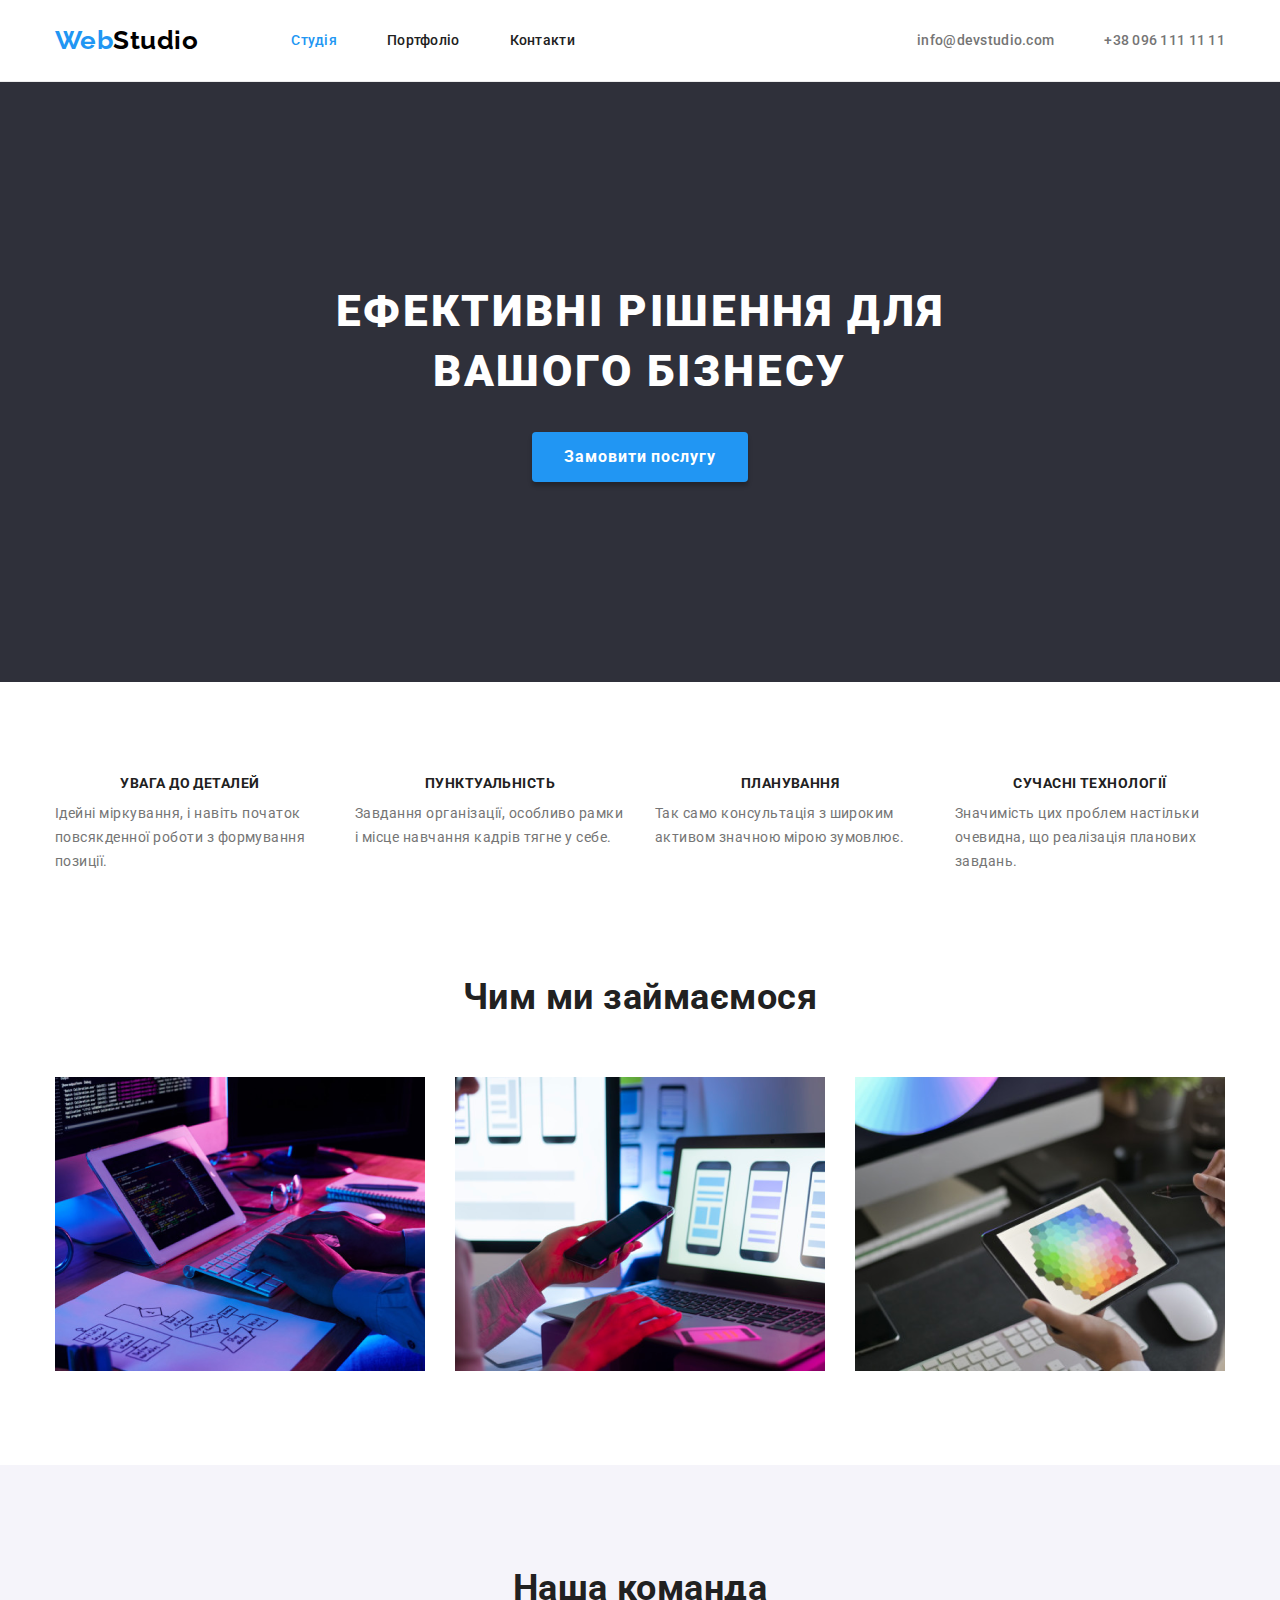
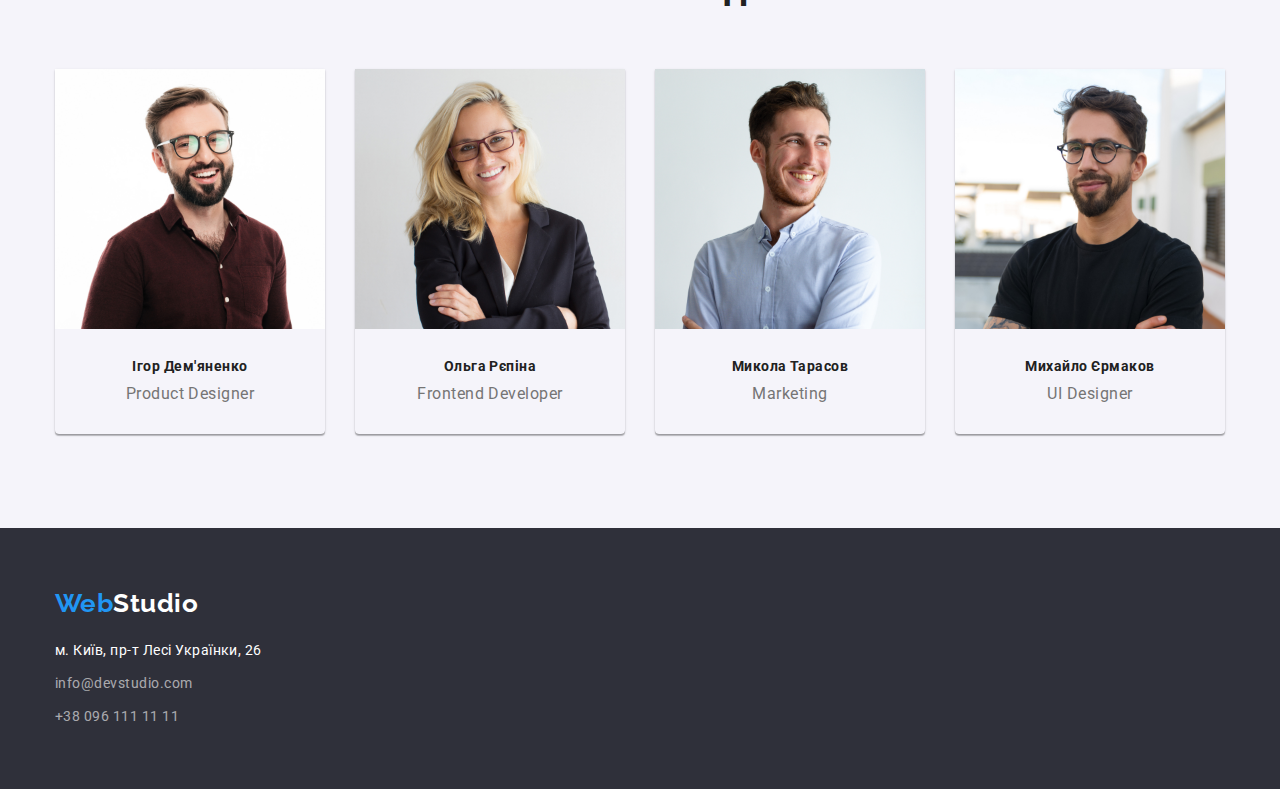
==== index.html @ f04fc8ba "New" ====
<!DOCTYPE html>
<html lang="uk">
<head>
    <meta charset="UTF-8">
    <meta http-equiv="X-UA-Compatible" content="IE=edge">
    <meta name="viewport" content="width=device-width, initial-scale=1.0">
    <title>Studio</title>
    <link href="https://fonts.googleapis.com/css2?family=Raleway:wght@700&family=Roboto:wght@400;500;700;900&display=swap"
            rel="stylesheet">
    <link rel="stylesheet" href="https://cdnjs.cloudflare.com/ajax/libs/modern-normalize/1.1.0/modern-normalize.min.css">
    <link rel="stylesheet" href="./css/styles.css">
</head>
<body>
    <!-- Шапка -->
    <header>
        <div class="conteiner main-helmet">
            <nav class="helmet">
                <a href="./index.html">
                    <span class="logo-one">Web</span><span class="logo-head-two">Studio</span>
                </a>
                <ul class="header-nav">
                    <li><a class="active-link" href="./index.html">Студія</a></li>
                    <li><a href="./portfolio.html">Портфоліо</a></li>
                    <li><a href="">Контакти</a></li>
                </ul>
            </nav>
            <div class="header-contacts">
                <a href="mailto:info@devstudio.com">info@devstudio.com</a>
                <a href="tel:+380961111111">+38 096 111 11 11</a>
            </div>   
    </div>
    </header>

    <main> 
    <!--Стартовый экран  -->
        <section class="hero">
            <h1>ЕФЕКТИВНІ РІШЕННЯ ДЛЯ<br>ВАШОГО БІЗНЕСУ</h1>
            <button class="hero-button" type="button">Замовити послугу</button>
        </section>
    <!--  Перечень преимуществ-->
        <section class="wadding">
            <div class="conteiner">
                <h2 class="hidden">Перелік</h2>
                <ul class="catalog">
                    <li class="rulon">
                        <h3 class="title">УВАГА ДО ДЕТАЛЕЙ</h3>
                        <p class="list-description">Ідейні міркування, і навіть початок повсякденної роботи з формування позиції.</p>
                    </li>
                    <li class="rulon">
                        <h3 class="title">ПУНКТУАЛЬНІСТЬ</h3>
                        <p class="list-description">Завдання організації, особливо рамки і місце навчання кадрів тягне у себе.</p>
                    </li>
                    <li class="rulon">
                        <h3 class="title">ПЛАНУВАННЯ</h3>
                        <p class="list-description">Так само консультація з широким активом значною мірою зумовлює.</p>
                    </li>
                    <li class="rulon">
                        <h3 class="title">СУЧАСНІ ТЕХНОЛОГІЇ</h3>
                        <p class="list-description">Значимість цих проблем настільки очевидна, що реалізація планових завдань.</p>
                    </li>
                </ul>
            </div>
        </section>
    <!-- Чем мы занимаемся -->
        <section class="bussines">
            <div class="conteiner">
                <h2 class="sec-title">Чим ми займаємося</h2>
                <ul class="catalog">
                    <li>
                            <img src="./images/box_1.png" 
                            alt="людина за роботою" 
                            width="370">
                    </li>
                    <li>
                            <img src="./images/box_2.png" 
                            alt="людина, ноутбук та смартфон"
                            width="370">
                    </li>
                    <li>
                            <img src="./images/box_3.png" 
                            alt="людина та планшет з палітрою" 
                            width="370">
                    </li>
                </ul>
            </div>
        </section>
    <!-- Наша команда -->
        <section class="our-team">
            <div class="conteiner">
                <h2 class="sec-title">Наша команда</h2>
                <ul class="catalog">
                    <li>
                        <img class="pic" src="./images/01_igor.jpg" 
                        alt="Ігор Дем'яненко"
                        width="270">
                        <h3 class="title">Ігор Дем'яненко</h3>
                        <p lang="en">Product Designer</p>
                    </li>
                    <li>
                        <img class="pic" src="./images/02_olga.jpg" 
                        alt="Ольга Рєпіна" 
                        width="270">
                        <h3 class="title">Ольга Рєпіна</h3>
                        <p lang="en">Frontend Developer</p>
                    </li>
                    <li>
                        <img class="pic" src="./images/03_mykola.jpg" 
                        alt="Микола Тарасов" 
                        width="270">
                        <h3 class="title">Микола Тарасов</h3>
                        <p lang="en">Marketing</p>
                    </li>
                    <li>
                        <img class="pic" src="./images/04_myhailo.jpg" 
                        alt="Михайло Єрмаков" 
                        width="270">
                        <h3 class="title">Михайло Єрмаков</h3>
                        <p lang="en">UI Designer</p>
                    </li>
                </ul>
            </div>
        </section>
    </main>
    <!-- Подвал -->
    <footer class="footer">
        <div class="conteiner">
            <a href="./index.html">
                <span class="logo-one">Web</span><span class="logo-footer-two">Studio</span>
            </a>
            <address>
                <a class="footer-adress" href="https://goo.gl/maps/2t63Xu3BBMs6bq1B9" 
                target="_blank" 
                rel="noopener noreferrer">м. Київ, пр-т Лесі Українки, 26</a>
                <a class="footer-contact" href="mailto:info@devstudio.com">info@devstudio.com</a>
                <a class="footer-contact" href="tel:+380961111111">+38 096 111 11 11</a>
            </address>
        </div>
    </footer>
</body>
</html>
---- css/styles.css ----
/* CSS переменные */
    :root {
        --primary-text-color: #757575;
        --main-text-color: #212121;
        --sec-title: #212121;
        --link-color: #2196F3;
        --bg-color-button: #2196F3;

        --border-radius: 4px;
    }

/* Общий стиль */
    body {
        color: var(--primary-text-color);

        background-color: #FFFFFF;

        font-family: Roboto, sans-serif;

        letter-spacing: 0.03em;
        }
    
    h1,h2, h3, h4, h5, h6, p {
        padding: 0;
        margin: 0;
    }

    ul {
            list-style: none;
            padding: 0;
            margin: 0;
        }

    li { list-style: none; }

    a { 
            text-decoration: none;
            cursor: pointer;
        }

    img {
        display: block;
    }

    .conteiner {
        width: 1200px;
        padding-left: 15px;
        padding-right: 15px;
        margin: 0 auto;
    }

/* Логотип */
    .logo-one {
        color: #2196F3;
    }

    .logo-head-two {
        color: #000000;
    }

    .logo-footer-two {
        color: #FFFFFF;
    }

    .logo-one,
    .logo-head-two,
    .logo-footer-two {
        font-family: Raleway, sans-serif;
        font-weight: 700;
        font-size: 26px;
        line-height: 1.2;
    }

/* Навигация */

header {
    border-bottom: 1px solid #ECECEC;
}
    .main-helmet {
        padding-top: 25px;
        padding-bottom: 25px;
    }

    .main-helmet, .helmet, .header-nav, .header-contacts {
        display: flex;
        align-items: center;
    }

    .header-nav {
        margin-left: 93px;
    }

    .header-nav li:not(:last-child) {
        margin-right: 50px;
    }

    .header-nav a {
        color: #212121;
    }

    .header-contacts {
        margin-left: auto;
        }

    .header-contacts a {
        color: #757575;
    }

    .header-contacts a + a {
        margin-left: 50px;
    }

    .header-nav a:hover,
    .header-nav a:focus {
        color: var(--link-color);
    }

    .header-contacts a:hover,
    .header-contacts a:focus {
        color: var(--link-color);
    }

    .header-nav a,
    .header-contacts a {
        font-weight: 500;
        font-size: 14px;
        line-height: 1.14;
        letter-spacing: 0.02em;
    }
    .header-nav .active-link {
        color: var(--link-color);
    }

/* Главный блок */
    .hero {
        background-color: #2F303A;
        padding-top: 200px;
        padding-bottom: 200px;
    }

    .hero h1 {
        margin-top: 0;
        margin-bottom: 30px;

        color: #FFFFFF;
        font-weight: 900;
        font-size: 44px;
        line-height: 1.36;
        text-align: center;
        letter-spacing: 0.06em;
        text-transform: uppercase;
    }

    .wadding {
        padding: 94px 0;
    }

    .rulon {
        width: calc((100% - 3*30px) / 4);
        margin-right: 30px;
    }

    .rulon:last-child {
            margin-right: 0;
    }

    .hidden {
        font-size: 0;
    }

    .conteiner .catalog {
        display: flex;
        justify-content: space-between;
    }

    .title {
        margin-bottom: 10px;

        color: var(--main-text-color);
        font-weight: 700;
        font-size: 14px;
        line-height: 1.14;
        text-align: center;
    }

    .list-description {
        font-weight: 400;
        font-size: 14px;
        line-height: 1.71;
    }

    .bussines {
        padding-bottom: 94px;
    }

    .sec-title {
        margin-bottom: 50px;

        color: var(--sec-title);
        font-weight: 700;
        font-size: 36px;
        line-height: 1.66;
        text-align: center;
    }

    .pic {
        margin-bottom: 30px;
    }

    .our-team {
        background-color: #F5F4FA;
        padding: 94px 0;
    }

    .our-team li {
        padding-bottom: 30px;

        box-shadow: 0px 1px 3px rgba(0, 0, 0, 0.12),
                    0px 1px 1px rgba(0, 0, 0, 0.14),
                    0px 2px 1px rgba(0, 0, 0, 0.2);
        border-radius: 0px 0px 4px 4px;
    }

    .our-team p {
        text-align: center;
    }

    .section .title {
        font-weight: 500;
        font-size: 16px;
        line-height: 1.2;
        text-align: center;
    }

    .section p {
        font-weight: 400;
        font-size: 16px;
        line-height: 1.2;
        text-align: center;
    }

    .conteiner h1 {
        font-size: 0;
    }

    .work-list {
        display: flex;
        flex-wrap: wrap;
    }

    .work-list li {
        width: calc((100% - 2*30px) / 3);
        margin: 0 30px 30px 0;

        border: 1px solid rgba(238, 238, 238, 1);
    }

    .work-list li:nth-child(3n) {
        margin-right: 0;
    }

    .work-list li:nth-last-child(-n + 3) {
        margin-bottom: 0;
    }

    .work-list h2 {
        margin-bottom: 4px;

        color: var(--main-text-color);

        font-weight: 700;
        font-size: 18px;
        line-height: 2;
        letter-spacing: 0.06em;
    }

    .work-list div {
        padding: 20px 24px;
    }

    .work-list p {
        color: var(--primary-text-color);
        font-weight: 400;
        font-size: 16px;
        line-height: 1.88;
    }

/* Подвал */
    .footer {
        background-color: #2F303A;
        padding: 60px 0;
    }

    .conteiner address {
        display: flex;
        flex-direction: column;
        margin-top: 20px;
    }
    
    address a + a {
        margin-top: 9px;
    }

    .footer-adress {
        color: #FFFFFF;
    }

    .footer-contact {
        color: rgba(255, 255, 255, 0.6);
    }

    .footer-contact:hover,
    .footer-contact:focus {
        color: var(--link-color);
    }

    .footer-adress,
    .footer-contact {
        font-style: normal;
        font-weight: 400;
        font-size: 14px;
        line-height: 1.71;
    }

 /* Button */
    .hero-button {
        color: #FFFFFF;
        background-color: var(--bg-color-button);
        box-shadow: 0 4px 4px 0 rgba(0, 0, 0, 0.25);

        font-weight: 700;
        font-size: 16px;
        line-height: 1.88;
        display: flex;
        align-items: center;
        text-align: center;
        letter-spacing: 0.06em;

        border: none;
        border-radius: var(--border-radius);
        padding: 10px 32px;
        margin: 0 auto;

        cursor: pointer;
    }

    .but-main {
        display: flex;
        justify-content: center;
        margin-bottom: 50px;
    }

    .but-main li + li {
        margin-left: 8px;
    }

    .port-button {
        color: var(--main-text-color);
        background-color: #F5F4FA;
        border-color: transparent;

        font-weight: 500;
        font-size: 16px;
        line-height: 1.62;
        text-align: center;

        border-radius: var(--border-radius);
        padding: 6px 22px;

        cursor: pointer;
    }

    .port-button.all {
        padding: 6px 25px;
    }

    .port-button:hover,
    .port-button:focus {
        color: #FFFFFF;
        background-color: var(--bg-color-button);
        border-color: var(--bg-color-button);
        box-shadow: 0px 3px 1px rgba(0, 0, 0, 0.1), 
                    0px 1px 2px rgba(0, 0, 0, 0.08), 
                    0px 2px 2px rgba(0, 0, 0, 0.12);;

        font-weight: 500;
        font-size: 16px;
        line-height: 1.62;
        text-align: center;
    }
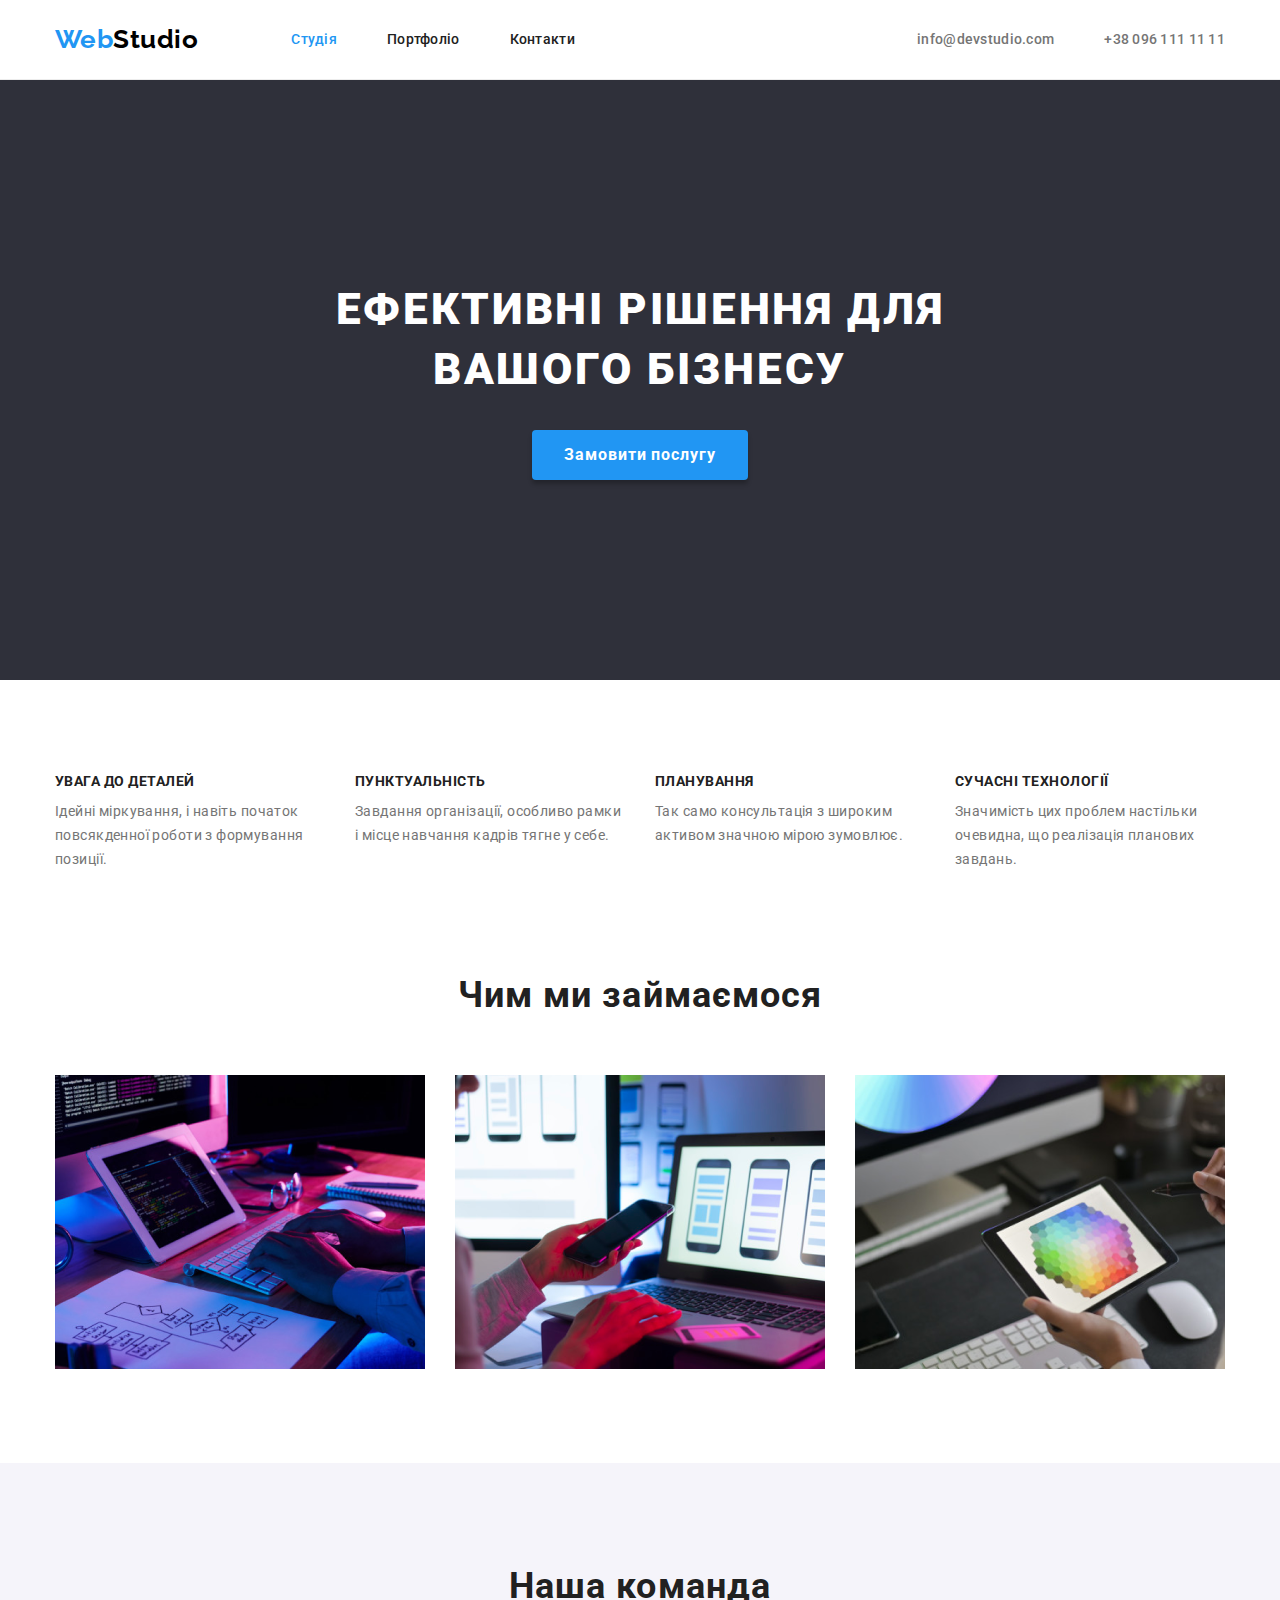
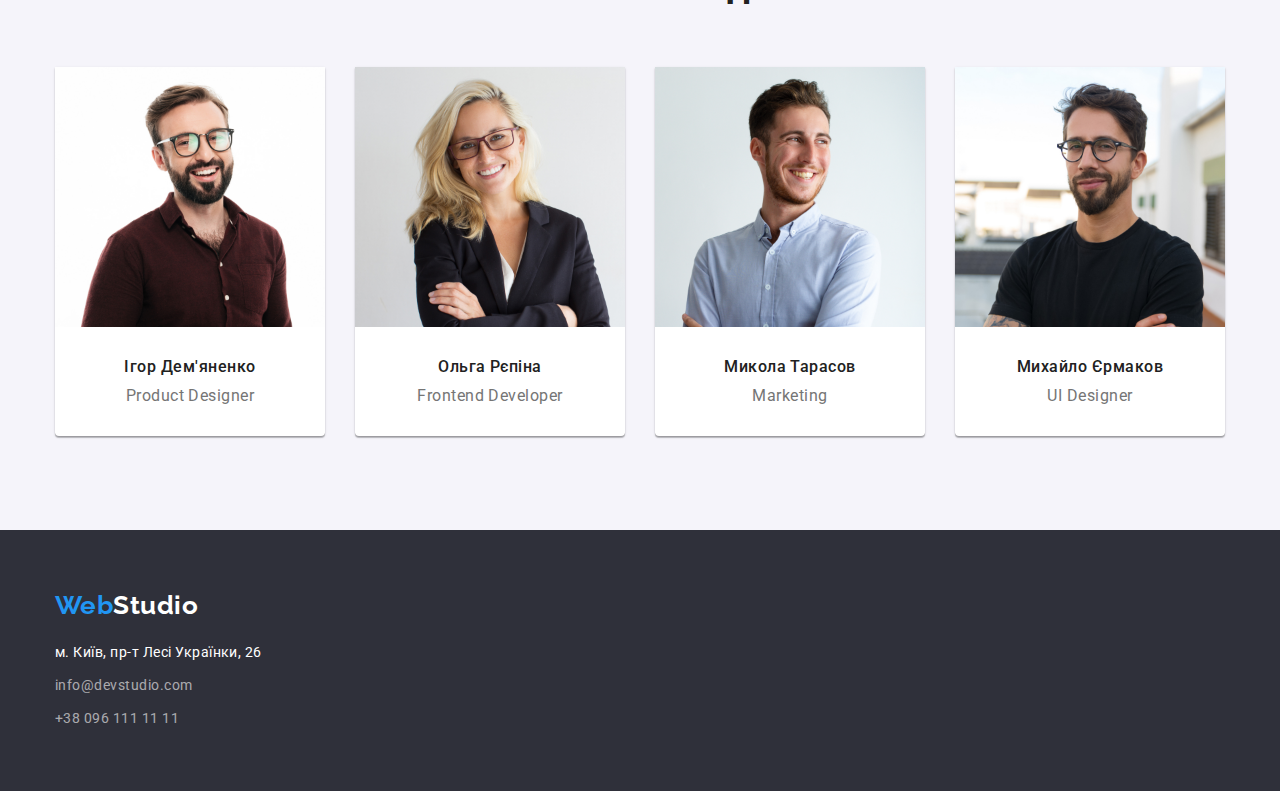
==== commit e3d74246: "New" ====
--- a/index.html
+++ b/index.html
@@ -11,61 +11,67 @@
     <link rel="stylesheet" href="./css/styles.css">
 </head>
 <body>
+    
     <!-- Шапка -->
-    <header>
-        <div class="conteiner main-helmet">
+    <header class="header">
+        <div class="container main-helmet">
             <nav class="helmet">
                 <a href="./index.html">
                     <span class="logo-one">Web</span><span class="logo-head-two">Studio</span>
                 </a>
                 <ul class="header-nav">
-                    <li><a class="active-link" href="./index.html">Студія</a></li>
-                    <li><a href="./portfolio.html">Портфоліо</a></li>
-                    <li><a href="">Контакти</a></li>
+                    <li class="head-item"><a class="head-link active-link" href="./index.html">Студія</a></li>
+                    <li class="head-item"><a class="head-link" href="./portfolio.html">Портфоліо</a></li>
+                    <li class="head-item"><a class="head-link" href="">Контакти</a></li>
                 </ul>
             </nav>
             <div class="header-contacts">
-                <a href="mailto:info@devstudio.com">info@devstudio.com</a>
-                <a href="tel:+380961111111">+38 096 111 11 11</a>
+                <a class="contact-link" href="mailto:info@devstudio.com">info@devstudio.com</a>
+                <a class="contact-link" href="tel:+380961111111">+38 096 111 11 11</a>
             </div>   
     </div>
     </header>
 
     <main> 
+
     <!--Стартовый экран  -->
         <section class="hero">
-            <h1>ЕФЕКТИВНІ РІШЕННЯ ДЛЯ<br>ВАШОГО БІЗНЕСУ</h1>
-            <button class="hero-button" type="button">Замовити послугу</button>
+            <div class="contaier">
+                <h1 class="hero-title">ЕФЕКТИВНІ РІШЕННЯ ДЛЯ<br>ВАШОГО БІЗНЕСУ</h1>
+                <button class="hero-button" type="button">Замовити послугу</button>
+            </div>       
         </section>
+
     <!--  Перечень преимуществ-->
-        <section class="wadding">
-            <div class="conteiner">
+        <section class="section">
+            <div class="container">
                 <h2 class="hidden">Перелік</h2>
-                <ul class="catalog">
-                    <li class="rulon">
-                        <h3 class="title">УВАГА ДО ДЕТАЛЕЙ</h3>
-                        <p class="list-description">Ідейні міркування, і навіть початок повсякденної роботи з формування позиції.</p>
+                <ul class="edge-list">
+                    <li class="edge-item">
+                        <h3 class="edge-title">УВАГА ДО ДЕТАЛЕЙ</h3>
+                        <p class="edge-text">Ідейні міркування, і навіть початок повсякденної роботи з формування позиції.</p>
                     </li>
-                    <li class="rulon">
-                        <h3 class="title">ПУНКТУАЛЬНІСТЬ</h3>
-                        <p class="list-description">Завдання організації, особливо рамки і місце навчання кадрів тягне у себе.</p>
+                    <li class="edge-item">
+                        <h3 class="edge-title">ПУНКТУАЛЬНІСТЬ</h3>
+                        <p class="edge-text">Завдання організації, особливо рамки і місце навчання кадрів тягне у себе.</p>
                     </li>
-                    <li class="rulon">
-                        <h3 class="title">ПЛАНУВАННЯ</h3>
-                        <p class="list-description">Так само консультація з широким активом значною мірою зумовлює.</p>
+                    <li class="edge-item">
+                        <h3 class="edge-title">ПЛАНУВАННЯ</h3>
+                        <p class="edge-text">Так само консультація з широким активом значною мірою зумовлює.</p>
                     </li>
-                    <li class="rulon">
-                        <h3 class="title">СУЧАСНІ ТЕХНОЛОГІЇ</h3>
-                        <p class="list-description">Значимість цих проблем настільки очевидна, що реалізація планових завдань.</p>
+                    <li class="edge-item">
+                        <h3 class="edge-title">СУЧАСНІ ТЕХНОЛОГІЇ</h3>
+                        <p class="edge-text">Значимість цих проблем настільки очевидна, що реалізація планових завдань.</p>
                     </li>
                 </ul>
             </div>
         </section>
+
     <!-- Чем мы занимаемся -->
-        <section class="bussines">
-            <div class="conteiner">
-                <h2 class="sec-title">Чим ми займаємося</h2>
-                <ul class="catalog">
+        <section class="section bussines">
+            <div class="container">
+                <h2 class="bussines-title">Чим ми займаємося</h2>
+                <ul class="bussines-list">
                     <li>
                             <img src="./images/box_1.png" 
                             alt="людина за роботою" 
@@ -84,46 +90,48 @@
                 </ul>
             </div>
         </section>
+
     <!-- Наша команда -->
-        <section class="our-team">
-            <div class="conteiner">
-                <h2 class="sec-title">Наша команда</h2>
-                <ul class="catalog">
-                    <li>
-                        <img class="pic" src="./images/01_igor.jpg" 
-                        alt="Ігор Дем'яненко"
-                        width="270">
-                        <h3 class="title">Ігор Дем'яненко</h3>
-                        <p lang="en">Product Designer</p>
+        <section class="section our-team">
+            <div class="container">
+                <h2 class="our-team-title">Наша команда</h2>
+                <ul class="our-team-list">
+                    <li class="our-team-item">
+                        <img src="./images/01_igor.jpg" alt="Ігор Дем'яненко" width="270">
+                        <div class="team-wadding">
+                            <h3 class="team-title">Ігор Дем'яненко</h3>
+                            <p class="our-team-text" lang="en">Product Designer</p>
+                        </div>
                     </li>
-                    <li>
-                        <img class="pic" src="./images/02_olga.jpg" 
-                        alt="Ольга Рєпіна" 
-                        width="270">
-                        <h3 class="title">Ольга Рєпіна</h3>
-                        <p lang="en">Frontend Developer</p>
+                    <li class="our-team-item">
+                        <img src="./images/02_olga.jpg" alt="Ольга Рєпіна" width="270">
+                        <div class="team-wadding">
+                            <h3 class="team-title">Ольга Рєпіна</h3>
+                            <p class="our-team-text" lang="en">Frontend Developer</p>
+                        </div>
                     </li>
-                    <li>
-                        <img class="pic" src="./images/03_mykola.jpg" 
-                        alt="Микола Тарасов" 
-                        width="270">
-                        <h3 class="title">Микола Тарасов</h3>
-                        <p lang="en">Marketing</p>
+                    <li class="our-team-item">
+                        <img src="./images/03_mykola.jpg" alt="Микола Тарасов" width="270">
+                        <div class="team-wadding">
+                            <h3 class="team-title">Микола Тарасов</h3>
+                            <p class="our-team-text" lang="en">Marketing</p>
+                        </div>
                     </li>
-                    <li>
-                        <img class="pic" src="./images/04_myhailo.jpg" 
-                        alt="Михайло Єрмаков" 
-                        width="270">
-                        <h3 class="title">Михайло Єрмаков</h3>
-                        <p lang="en">UI Designer</p>
+                    <li class="our-team-item">
+                        <img src="./images/04_myhailo.jpg" alt="Михайло Єрмаков" width="270">
+                        <div class="team-wadding">
+                            <h3 class="team-title">Михайло Єрмаков</h3>
+                            <p class="our-team-text" lang="en">UI Designer</p>
+                        </div>
                     </li>
                 </ul>
             </div>
         </section>
     </main>
+
     <!-- Подвал -->
     <footer class="footer">
-        <div class="conteiner">
+        <div class="container">
             <a href="./index.html">
                 <span class="logo-one">Web</span><span class="logo-footer-two">Studio</span>
             </a>
--- a/css/styles.css
+++ b/css/styles.css
@@ -1,5 +1,6 @@
-/* CSS переменные */
+/*--- CSS переменные ---*/
     :root {
+        --pure-white: #ffffff;
         --primary-text-color: #757575;
         --main-text-color: #212121;
         --sec-title: #212121;
@@ -9,47 +10,60 @@
         --border-radius: 4px;
     }
 
-/* Общий стиль */
+/*--- Общий стиль ---*/
     body {
         color: var(--primary-text-color);
 
-        background-color: #FFFFFF;
+        background-color: var(--pure-white);
 
         font-family: Roboto, sans-serif;
 
         letter-spacing: 0.03em;
         }
     
-    h1,h2, h3, h4, h5, h6, p {
+    h1,h2, h3, h4, h5, h6, p { margin: 0; }
+
+    ul {
+        list-style: none;
         padding: 0;
         margin: 0;
     }
 
-    ul {
-            list-style: none;
-            padding: 0;
-            margin: 0;
-        }
-
     li { list-style: none; }
 
     a { 
-            text-decoration: none;
-            cursor: pointer;
-        }
-
-    img {
-        display: block;
-    }
-
-    .conteiner {
+        text-decoration: none;
+        cursor: pointer;
+    }
+
+    img { display: block; }
+
+/* Разметка */
+    .section {
+        padding: 94px 0;
+    }
+
+    .container {
         width: 1200px;
         padding-left: 15px;
         padding-right: 15px;
         margin: 0 auto;
     }
 
-/* Логотип */
+    .hidden {
+        position: absolute;
+        width: 1px;
+        height: 1px;
+        margin: -1px;
+        border: 0;
+        padding: 0;
+        white-space: nowrap;
+        clip-path: inset(100%);
+        clip: rect(0 0 0 0);
+        overflow: hidden;
+    }
+
+/*--- Логотип ---*/
     .logo-one {
         color: #2196F3;
     }
@@ -71,14 +85,10 @@
         line-height: 1.2;
     }
 
-/* Навигация */
-
-header {
-    border-bottom: 1px solid #ECECEC;
-}
-    .main-helmet {
-        padding-top: 25px;
-        padding-bottom: 25px;
+/*--- Навигация ---*/
+    .header {
+        padding: 24px 0;
+        border-bottom: 1px solid #ECECEC;
     }
 
     .main-helmet, .helmet, .header-nav, .header-contacts {
@@ -90,11 +100,11 @@
         margin-left: 93px;
     }
 
-    .header-nav li:not(:last-child) {
+    .header-nav .head-item:not(:last-child) {
         margin-right: 50px;
     }
 
-    .header-nav a {
+    .header-nav .head-link {
         color: #212121;
     }
 
@@ -102,26 +112,26 @@
         margin-left: auto;
         }
 
-    .header-contacts a {
+    .header-contacts .contact-link {
         color: #757575;
     }
 
-    .header-contacts a + a {
+    .header-contacts .contact-link + .contact-link {
         margin-left: 50px;
     }
 
-    .header-nav a:hover,
-    .header-nav a:focus {
+    .header-nav .head-link:hover,
+    .header-nav .head-link:focus {
         color: var(--link-color);
     }
 
-    .header-contacts a:hover,
-    .header-contacts a:focus {
+    .header-contacts .contact-link:hover,
+    .header-contacts .contact-link:focus {
         color: var(--link-color);
     }
 
-    .header-nav a,
-    .header-contacts a {
+    .header-nav .head-item,
+    .header-contacts .contact-link {
         font-weight: 500;
         font-size: 14px;
         line-height: 1.14;
@@ -131,18 +141,19 @@
         color: var(--link-color);
     }
 
-/* Главный блок */
+/*--- Главный блок ---*/
+
+/* Герой */
     .hero {
         background-color: #2F303A;
         padding-top: 200px;
         padding-bottom: 200px;
     }
 
-    .hero h1 {
-        margin-top: 0;
+    .hero-title {
         margin-bottom: 30px;
 
-        color: #FFFFFF;
+        color: var(--pure-white);
         font-weight: 900;
         font-size: 44px;
         line-height: 1.36;
@@ -151,49 +162,43 @@
         text-transform: uppercase;
     }
 
-    .wadding {
-        padding: 94px 0;
-    }
-
-    .rulon {
+/* Преимущества */
+    .container .edge-list {
+        display: flex;
+        justify-content: space-between;
+    }
+
+    .edge-item {
         width: calc((100% - 3*30px) / 4);
         margin-right: 30px;
     }
 
-    .rulon:last-child {
+    .edge-item:last-child {
             margin-right: 0;
     }
 
-    .hidden {
-        font-size: 0;
-    }
-
-    .conteiner .catalog {
-        display: flex;
-        justify-content: space-between;
-    }
-
-    .title {
+    .edge-title {
         margin-bottom: 10px;
 
         color: var(--main-text-color);
         font-weight: 700;
         font-size: 14px;
         line-height: 1.14;
-        text-align: center;
-    }
-
-    .list-description {
+    }
+
+    .edge-text {
         font-weight: 400;
         font-size: 14px;
         line-height: 1.71;
-    }
-
+        letter-spacing: 0.03em;
+    }
+
+/* Чем мы занимаемся */
     .bussines {
-        padding-bottom: 94px;
-    }
-
-    .sec-title {
+        padding-top: 0;
+    }
+
+    .bussines-title {
         margin-bottom: 50px;
 
         color: var(--sec-title);
@@ -201,69 +206,88 @@
         font-size: 36px;
         line-height: 1.66;
         text-align: center;
-    }
-
-    .pic {
-        margin-bottom: 30px;
-    }
-
+        letter-spacing: 0.03em;
+    }
+
+    .bussines-list {
+        display: flex;
+        justify-content: space-between;
+    }
+
+/* Наша команда */  
     .our-team {
         background-color: #F5F4FA;
-        padding: 94px 0;
-    }
-
-    .our-team li {
-        padding-bottom: 30px;
-
+    }
+
+    .our-team-title {
+        margin-bottom: 50px;
+        
+        color: var(--sec-title);
+        font-weight: 700;
+        font-size: 36px;
+        line-height: 1.66;
+        text-align: center;
+        letter-spacing: 0.03em;
+    }
+
+    .our-team-list {
+        display: flex;
+        justify-content: space-between;
+    }
+
+    .our-team-item {
+        background-color: var(--pure-white);
         box-shadow: 0px 1px 3px rgba(0, 0, 0, 0.12),
                     0px 1px 1px rgba(0, 0, 0, 0.14),
                     0px 2px 1px rgba(0, 0, 0, 0.2);
         border-radius: 0px 0px 4px 4px;
     }
 
-    .our-team p {
-        text-align: center;
-    }
-
-    .section .title {
+    .team-wadding {
+        padding: 30px 10px;
+    }
+
+    .team-title {
+        color: var(--sec-title);
+
+        margin-bottom: 10px;
+
         font-weight: 500;
         font-size: 16px;
         line-height: 1.2;
         text-align: center;
-    }
-
-    .section p {
+        letter-spacing: 0.03em;
+    }
+
+    .our-team-text {
         font-weight: 400;
         font-size: 16px;
         line-height: 1.2;
         text-align: center;
-    }
-
-    .conteiner h1 {
-        font-size: 0;
-    }
-
+        letter-spacing: 0.03em;
+    }
+
+/*--- Портфолио ---*/
     .work-list {
         display: flex;
         flex-wrap: wrap;
     }
 
-    .work-list li {
+    .work-item {
         width: calc((100% - 2*30px) / 3);
-        margin: 0 30px 30px 0;
-
-        border: 1px solid rgba(238, 238, 238, 1);
-    }
-
-    .work-list li:nth-child(3n) {
+        margin-right: 30px;
+        margin-bottom: 30px;
+    }
+
+    .work-item:nth-child(3n) {
         margin-right: 0;
     }
 
-    .work-list li:nth-last-child(-n + 3) {
+    .work-item:nth-last-child(-n + 3) {
         margin-bottom: 0;
     }
 
-    .work-list h2 {
+    .work-title {
         margin-bottom: 4px;
 
         color: var(--main-text-color);
@@ -274,11 +298,14 @@
         letter-spacing: 0.06em;
     }
 
-    .work-list div {
+    .work-wadding {
         padding: 20px 24px;
-    }
-
-    .work-list p {
+
+        border: 1px solid rgba(238, 238, 238, 1);
+        border-top: none;
+    }
+
+    .work-text {
         color: var(--primary-text-color);
         font-weight: 400;
         font-size: 16px;
@@ -291,7 +318,7 @@
         padding: 60px 0;
     }
 
-    .conteiner address {
+    .container address {
         display: flex;
         flex-direction: column;
         margin-top: 20px;
@@ -322,7 +349,7 @@
         line-height: 1.71;
     }
 
- /* Button */
+/* Button */
     .hero-button {
         color: #FFFFFF;
         background-color: var(--bg-color-button);
@@ -333,7 +360,6 @@
         line-height: 1.88;
         display: flex;
         align-items: center;
-        text-align: center;
         letter-spacing: 0.06em;
 
         border: none;
@@ -350,28 +376,23 @@
         margin-bottom: 50px;
     }
 
-    .but-main li + li {
+    .but-main .but-list + .but-list {
         margin-left: 8px;
     }
 
     .port-button {
         color: var(--main-text-color);
         background-color: #F5F4FA;
-        border-color: transparent;
+        border: none;
 
         font-weight: 500;
         font-size: 16px;
         line-height: 1.62;
-        text-align: center;
 
         border-radius: var(--border-radius);
         padding: 6px 22px;
 
         cursor: pointer;
-    }
-
-    .port-button.all {
-        padding: 6px 25px;
     }
 
     .port-button:hover,
